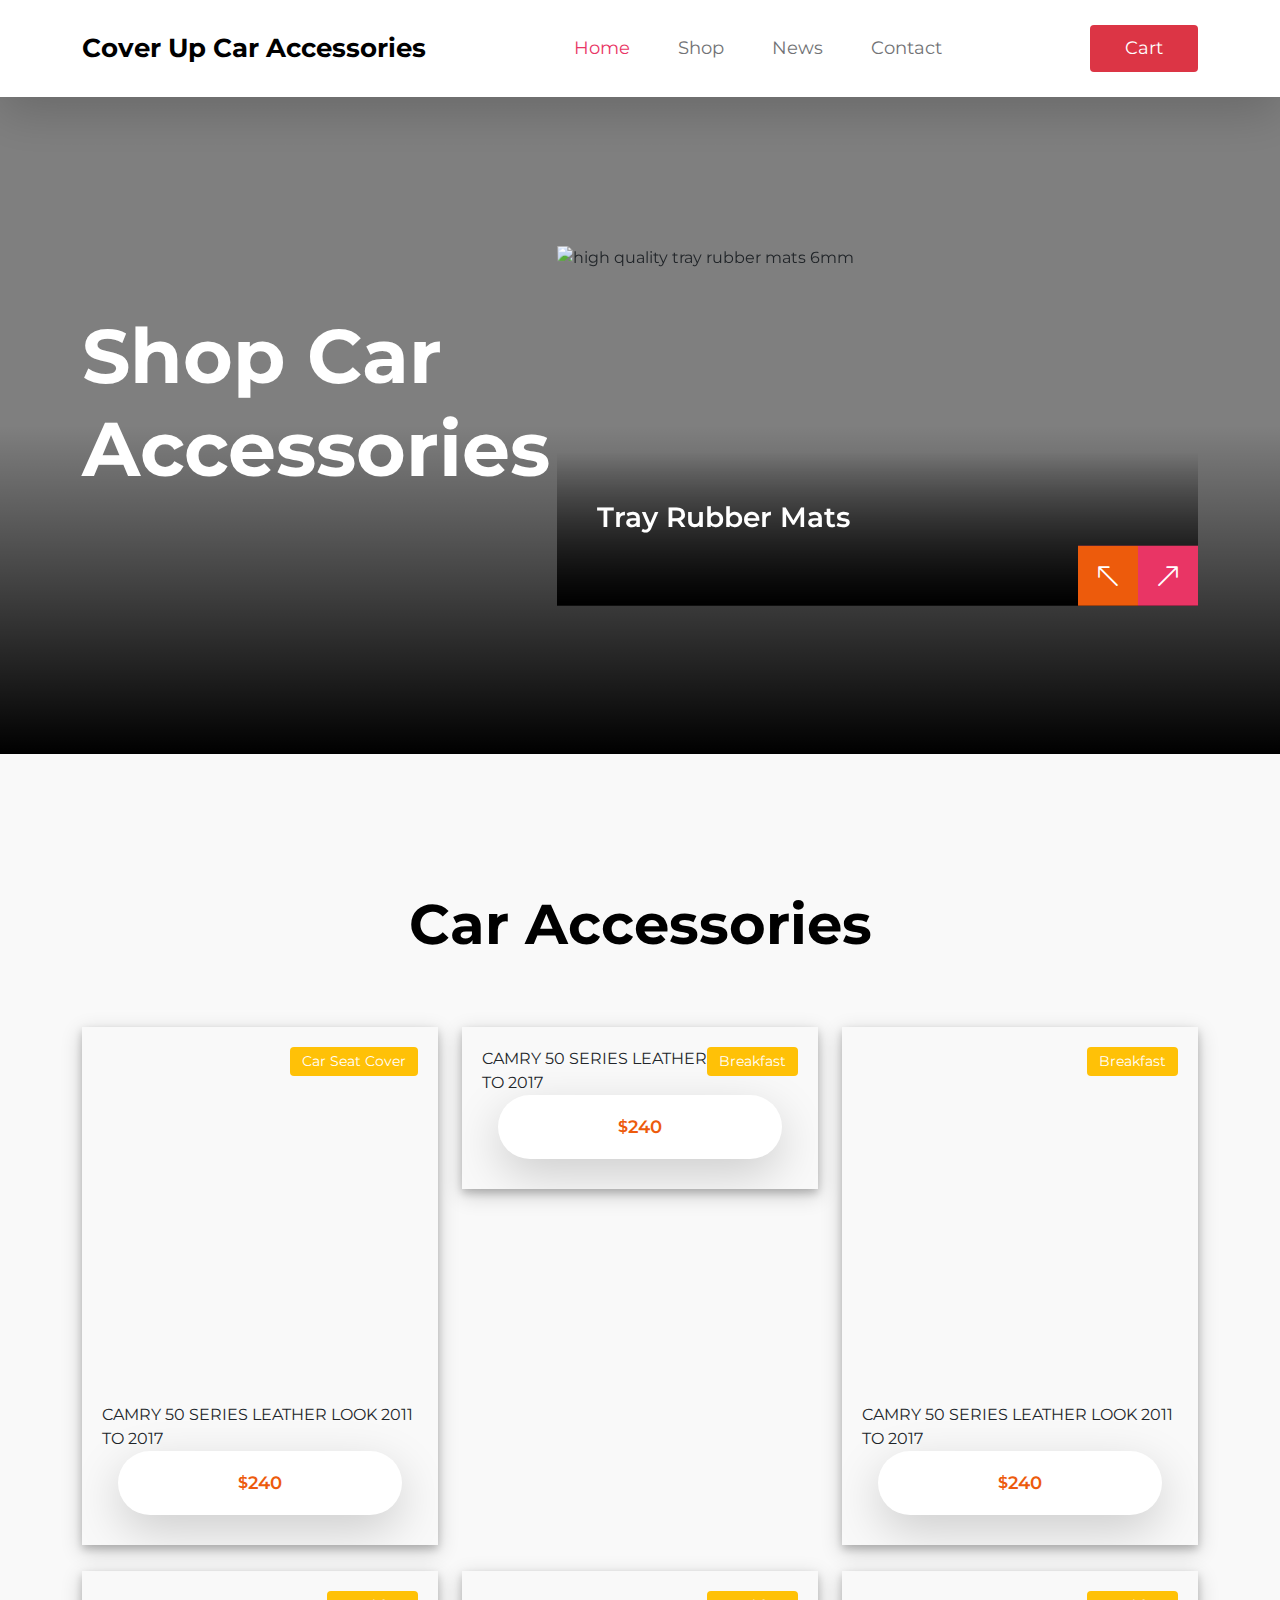
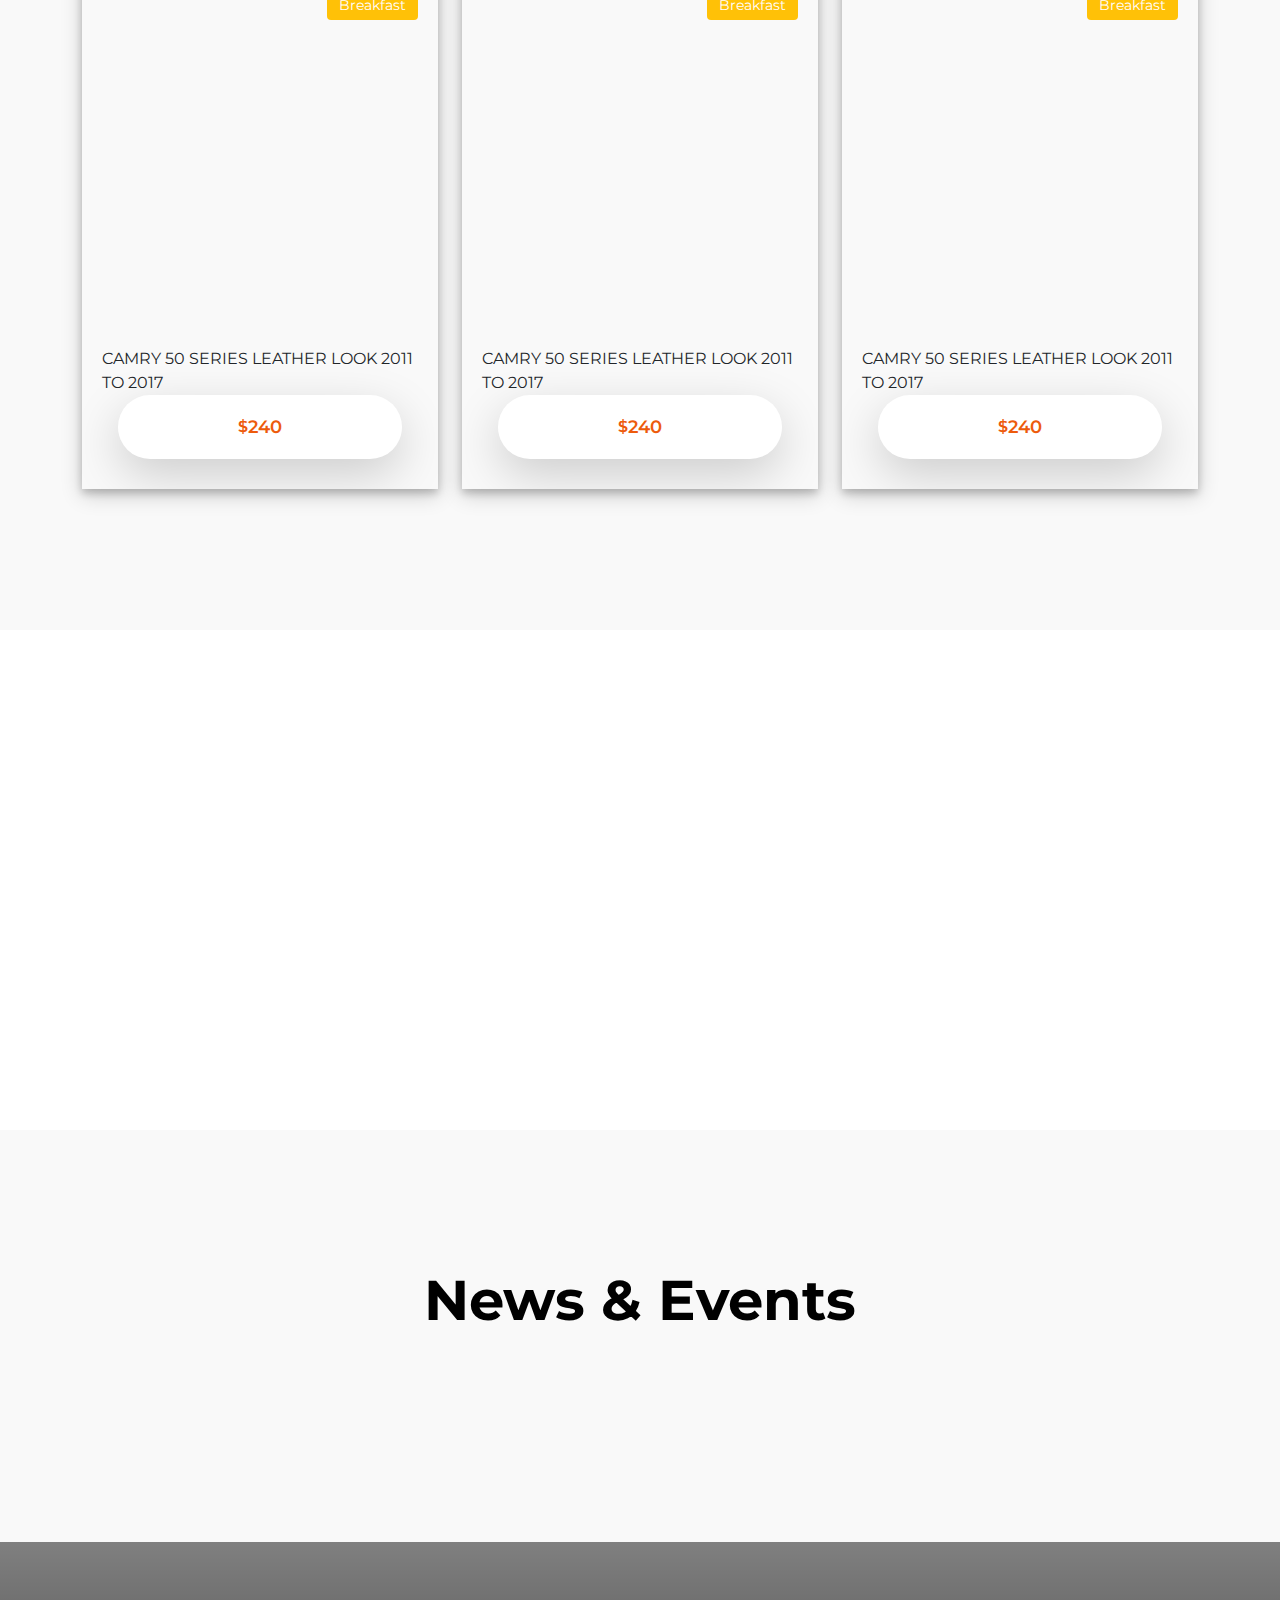
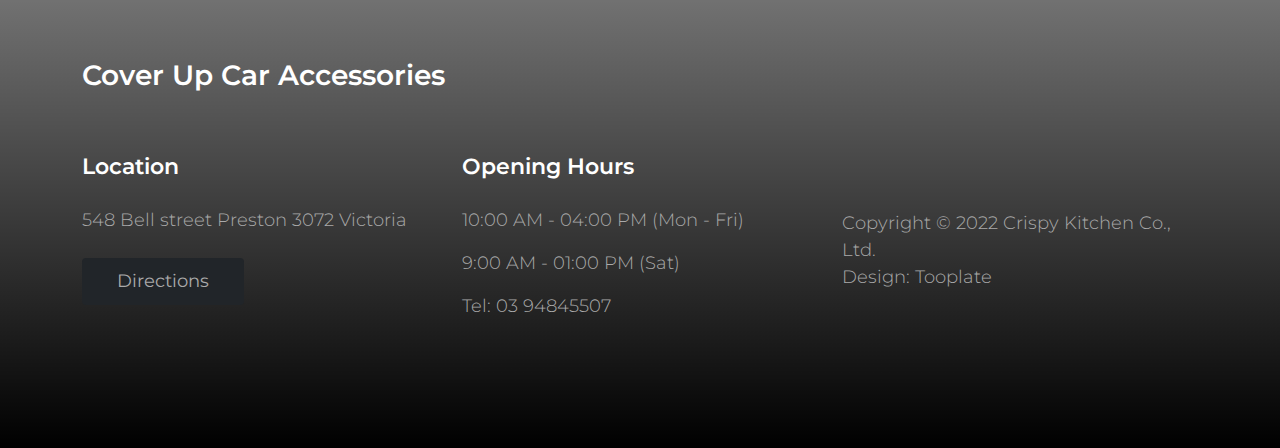
==== index.html @ 12deda79 "added files" ====
<!doctype html>
<html lang="en">
    <head>
        <meta charset="utf-8">
        <meta name="viewport" content="width=device-width, initial-scale=1">

        <meta name="description" content="">
        <meta name="author" content="">

        <title>Cover Up Car Accessories</title>

        <!-- CSS FILES -->    
        <link rel="preconnect" href="https://fonts.googleapis.com">
        
        <link rel="preconnect" href="https://fonts.gstatic.com" crossorigin>
        
        <link href="https://fonts.googleapis.com/css2?family=Montserrat:wght@300;400;600;700&display=swap" rel="stylesheet">                    
        <link href="css/bootstrap.min.css" rel="stylesheet">

        <link href="css/bootstrap-icons.css" rel="stylesheet">

        <link href="css/tooplate-crispy-kitchen.css" rel="stylesheet">
        
<!--

Tooplate 2129 Crispy Kitchen

https://www.tooplate.com/view/2129-crispy-kitchen

-->
    </head>

    <body>
        
        <nav class="navbar navbar-expand-lg bg-white shadow-lg">
            <div class="container">
                <button class="navbar-toggler" type="button" data-bs-toggle="collapse" data-bs-target="#navbarNav" aria-controls="navbarNav" aria-expanded="false" aria-label="Toggle navigation">
                    <span class="navbar-toggler-icon"></span>
                </button>
                
                <a class="navbar-brand" href="index.html">
                    Cover Up Car Accessories
                </a>

                <div class="d-lg-none">
                    <button type="button" class="custom-btn btn btn-danger" data-bs-toggle="modal" data-bs-target="#BookingModal">Reservation</button>
                </div>

                <div class="collapse navbar-collapse" id="navbarNav">
                    <ul class="navbar-nav mx-auto">
                        <li class="nav-item">
                            <a class="nav-link active" href="index.html">Home</a>
                        </li>

                        <li class="nav-item nav-dropdown">
                            <a class="nav-link" href="shop.php">Shop</a>
                            <div class="nav-drop">
                                <a class="nav-link nav-drop-shop" href="shop.php?filter=seat_cover">Car Seat Covers</a>
                                <a class="nav-link nav-drop-shop" href="shop.php?filter=taxi">Taxi</a>
                                <a class="nav-link nav-drop-shop" href="shop.php?filter=ute_mat">Ute Mats</a>
                                <a class="nav-link nav-drop-shop" href="shop.php?filter=accessories">Car Accessories</a>
                            </div>
                        </li>
                        
                        <li class="nav-item">
                            <a class="nav-link" href="#news">News</a>
                        </li>

                        <li class="nav-item">
                            <a class="nav-link" href="contact.html">Contact</a>
                        </li>
                    </ul>
                </div>

                <div class="d-none d-lg-block">
                    <a type="button" class="custom-btn btn btn-danger" href="cart.html">Cart</a>
                </div>

            </div>
        </nav>

        <main>

            <section class="hero">
                <div class="container">
                    <div class="row">

                        <div class="col-lg-5 col-12 m-auto">
                            <div class="heroText">
                                <h1 class="text-white mb-lg-5 mb-3">Shop Car Accessories</h1>
                            </div>
                        </div>

                        <div class="col-lg-7 col-12">
                            <div id="carouselExampleCaptions" class="carousel carousel-fade hero-carousel slide" data-bs-ride="carousel">
                                <div class="carousel-inner">
                                    <div class="carousel-item active">
                                        <div class="carousel-image-wrap">
                                            <img src="http://www.coverupcaraccessories.com/thumbnailsmall/6x8rubbervtraymat.jpg" class="img-fluid carousel-image" alt="high quality tray rubber mats 6mm">
                                        </div>
                                        
                                        <div class="carousel-caption">
                                            <h4 class="hero-text">Tray Rubber Mats</h4>
                                        </div>
                                    </div>
                                    <div class="carousel-item">
                                        <div class="carousel-image-wrap">
                                            <img src="http://www.coverupcaraccessories.com/thumbnaillarge/DSC00175.JPG" class="img-fluid carousel-image" alt="">
                                        </div>
                                        
                                        <div class="carousel-caption">
                                            <div class="d-flex align-items-center">
                                                <h4 class="hero-text">Middle row Toyota Tarago</h4>
                                            </div>
                                        </div>
                                    </div>
                                    <div class="carousel-item">
                                        <div class="carousel-image-wrap">
                                            <img src="http://www.coverupcaraccessories.com/thumbnaillarge/LEATHERSTEERINGWHEEL.jpg" class="img-fluid carousel-image" alt="">
                                        </div>
                                        
                                        <div class="carousel-caption">
                                            <div class="d-flex align-items-center">
                                                <h4 class="hero-text">Leather Steering Wheel Cover</h4>
                                            </div>
                                        </div>
                                    </div>
                                </div>

                                <button class="carousel-control-prev" type="button" data-bs-target="#carouselExampleCaptions" data-bs-slide="prev">
                                    <span class="carousel-control-prev-icon" aria-hidden="true"></span>
                                    <span class="visually-hidden">Previous</span>
                                </button>

                                <button class="carousel-control-next" type="button" data-bs-target="#carouselExampleCaptions" data-bs-slide="next">
                                    <span class="carousel-control-next-icon" aria-hidden="true"></span>
                                    <span class="visually-hidden">Next</span>
                                </button>
                            </div>
                        </div>

                    </div>
                </div>

                <div class="video-wrap">
                    <!-- <img src="https://blog.spoongraphics.co.uk/wp-content/uploads/2019/03/final-lg.jpg"></img> -->
                </div>

                <div class="overlay"></div>
            </section>

            <section class="menu section-padding">
                <div class="container">
                    <div class="row">

                        <div class="col-12">
                            <h2 class="text-center mb-lg-5 mb-4">Car Accessories</h2>
                        </div>

                        <div class="col-lg-4 col-md-6 col-12">
                            <div class="menu-thumb">
                                <div class="menu-image-wrap">
                                    <img src="http://www.coverupcaraccessories.com/thumbnaillarge/BLACKBULLFRONTBLACK2.jpg" class="img-fluid menu-image" alt="">

                                    <span class="menu-tag bg-warning">Car Seat Cover</span>
                                </div>

                                <div class="menu-info d-flex flex-wrap align-items-center">
                                    <div class="mb-0">CAMRY 50 SERIES LEATHER LOOK 2011 TO 2017</div>

                                    <span class="price-tag bg-white shadow-lg"><small>$</small>240</span>
                                </div>
                            </div>
                        </div>

                        <div class="col-lg-4 col-md-6 col-12">
                            <div class="menu-thumb">
                                <div class="56.25-wrap">
                                    <img src="images/breakfast/brett-jordan-8xt8-HIFqc8-unsplash.jpg" class="img-fluid menu-image" alt="">

                                    <span class="menu-tag bg-warning">Breakfast</span>
                                </div>

                                <div class="menu-info d-flex flex-wrap align-items-center">
                                    <div class="mb-0">CAMRY 50 SERIES LEATHER LOOK 2011 TO 2017</div>

                                    <span class="price-tag bg-white shadow-lg"><small>$</small>240</span>
                                </div>
                            </div>
                        </div>

                        <div class="col-lg-4 col-md-6 col-12">
                            <div class="menu-thumb">
                                <div class="menu-image-wrap">
                                    <img src="images/breakfast/brett-jordan-8xt8-HIFqc8-unsplash.jpg" class="img-fluid menu-image" alt="">

                                    <span class="menu-tag bg-warning">Breakfast</span>
                                </div>

                                <div class="menu-info d-flex flex-wrap align-items-center">
                                    <div class="mb-0">CAMRY 50 SERIES LEATHER LOOK 2011 TO 2017</div>

                                    <span class="price-tag bg-white shadow-lg"><small>$</small>240</span>
                                </div>
                            </div>
                        </div>

                        <div class="col-lg-4 col-md-6 col-12">
                            <div class="menu-thumb">
                                <div class="menu-image-wrap">
                                    <img src="images/breakfast/brett-jordan-8xt8-HIFqc8-unsplash.jpg" class="img-fluid menu-image" alt="">

                                    <span class="menu-tag bg-warning">Breakfast</span>
                                </div>

                                <div class="menu-info d-flex flex-wrap align-items-center">
                                    <div class="mb-0">CAMRY 50 SERIES LEATHER LOOK 2011 TO 2017</div>

                                    <span class="price-tag bg-white shadow-lg"><small>$</small>240</span>
                                </div>
                            </div>
                        </div>

                        <div class="col-lg-4 col-md-6 col-12">
                            <div class="menu-thumb">
                                <div class="menu-image-wrap">
                                    <img src="images/breakfast/brett-jordan-8xt8-HIFqc8-unsplash.jpg" class="img-fluid menu-image" alt="">

                                    <span class="menu-tag bg-warning">Breakfast</span>
                                </div>

                                <div class="menu-info d-flex flex-wrap align-items-center">
                                    <div class="mb-0">CAMRY 50 SERIES LEATHER LOOK 2011 TO 2017</div>

                                    <span class="price-tag bg-white shadow-lg"><small>$</small>240</span>
                                </div>
                            </div>
                        </div>

                        <div class="col-lg-4 col-md-6 col-12">
                            <div class="menu-thumb">
                                <div class="menu-image-wrap">
                                    <img src="images/breakfast/brett-jordan-8xt8-HIFqc8-unsplash.jpg" class="img-fluid menu-image" alt="">

                                    <span class="menu-tag bg-warning">Breakfast</span>
                                </div>

                                <div class="menu-info d-flex flex-wrap align-items-center">
                                    <div class="mb-0">CAMRY 50 SERIES LEATHER LOOK 2011 TO 2017</div>

                                    <span class="price-tag bg-white shadow-lg"><small>$</small>240</span>
                                </div>
                            </div>
                        </div>

                    </div>
                </div>
            </section>

            <section class="BgImage"></section>

            <section id="news" class="news section-padding">
                <div class="container">
                    <div class="row">

                        <h2 class="text-center mb-lg-5 mb-4">News &amp; Events</h2>

                        <div class="col-lg-6 col-md-6 col-12">
                            <a href="news-detail.php?page=anniversary">
                                <div class="news-thumb mb-4">
                                    <img src="images/news/pablo-merchan-montes-Orz90t6o0e4-unsplash.jpg" class="img-fluid news-image" alt="">
                                
                                    <div class="news-text-info news-text-info-large">
                                        <span class="category-tag bg-danger">Anniversary</span>

                                        <h5 class="news-title mt-2 news-title-link">
                                            Celebrating 38 years of service
                                        </h5>
                                    </div>
                                </div> 
                            </a>
                        </div>

                        <div class="col-lg-6 col-md-6 col-12">
                            <a href="news-detail.php?page=newline">
                                <div class="news-thumb mb-4">
                                    <img src="images/news/pablo-merchan-montes-Orz90t6o0e4-unsplash.jpg" class="img-fluid news-image" alt="">
                                
                                    <div class="news-text-info news-text-info-large">
                                        <span class="category-tag bg-danger">New Line</span>

                                        <h5 class="news-title mt-2 news-title-link">
                                            New range of car covers from basic to show room covers
                                        </h5>
                                    </div>
                                </div> 
                            </a>
                        </div>

                    </div>
                </div>
            </section>

        </main>

        <footer class="site-footer section-padding">
            
            <div class="container">
                
                <div class="row">

                    <div class="col-12">
                        <h4 class="text-white mb-4 me-5">Cover Up Car Accessories</h4>
                    </div>

                    <div class="col-lg-4 col-md-7 col-xs-12 tooplate-mt30">
                        <h6 class="text-white mb-lg-4 mb-3">Location</h6>

                        <p>548 Bell street Preston 3072 Victoria</p>

                        <a href="https://www.google.co.th/maps/place/Cover+Up+Car+Accessories/@-37.7437776,144.9896113,1161m/data=!3m1!1e3!4m6!3m5!1s0x6ad644edcf582575:0xc4232f98404385d9!8m2!3d-37.743767!4d144.992219!16s%2Fg%2F1wk7q_j3?hl=en" class="custom-btn btn btn-dark mt-2">Directions</a>
                    </div>

                    <div class="col-lg-4 col-md-5 col-xs-12 tooplate-mt30">
                        <h6 class="text-white mb-lg-4 mb-3">Opening Hours</h6>
                        <p>10:00 AM - 04:00 PM (Mon - Fri)</p>
                        <p>9:00 AM - 01:00 PM (Sat)</p>

                        <p>Tel: <a href="tel: 010-02-0340" class="tel-link">03 94845507</a></p>
                    </div>

                    <div class="col-lg-4 col-md-6 col-xs-12 tooplate-mt30">
                        <!-- <h6 class="text-white mb-lg-4 mb-3">Social</h6>

                        <ul class="social-icon">
                            <li><a href="#" class="social-icon-link bi-facebook"></a></li>

                            <li><a href="#" class="social-icon-link bi-instagram"></a></li>

                            <li><a href="https://twitter.com/search?q=tooplate.com&src=typed_query&f=live" target="_blank"
                            	 class="social-icon-link bi-twitter"></a></li>

                            <li><a href="#" class="social-icon-link bi-youtube"></a></li>
                        </ul> -->
                    
                        <p class="copyright-text tooplate-mt60">Copyright © 2022 Crispy Kitchen Co., Ltd.
                        <br>Design: <a rel="nofollow" href="https://www.tooplate.com/" target="_blank">Tooplate</a></p>
                        
                    </div>

                </div><!-- row ending -->
                
             </div><!-- container ending -->
             
        </footer>

        <!-- Modal -->
        <div class="modal fade" id="BookingModal" tabindex="-1" aria-labelledby="BookingModal" aria-hidden="true">
            <div class="modal-dialog modal-dialog-centered modal-xl">
                <div class="modal-content">
                    <div class="modal-header">
                        <h3 class="mb-0">Reserve a table</h3>

                        <button type="button" class="btn-close" data-bs-dismiss="modal" aria-label="Close"></button>
                    </div>

                    <div class="modal-body d-flex flex-column justify-content-center">
                        <div class="booking">
                            
                            <form class="booking-form row" role="form" action="#" method="post">
                                <div class="col-lg-6 col-12">
                                    <label for="name" class="form-label">Full Name</label>

                                    <input type="text" name="name" id="name" class="form-control" placeholder="Your Name" required>
                                </div>

                                <div class="col-lg-6 col-12">
                                    <label for="email" class="form-label">Email Address</label>

                                    <input type="email" name="email" id="email" pattern="[^ @]*@[^ @]*" class="form-control" placeholder="your@email.com" required>
                                </div>

                                <div class="col-lg-6 col-12">
                                    <label for="phone" class="form-label">Phone Number</label>

                                    <input type="telephone" name="phone" id="phone" pattern="[0-9]{3}-[0-9]{3}-[0-9]{4}" class="form-control" placeholder="123-456-7890">
                                </div>

                                <div class="col-lg-6 col-12">
                                    <label for="people" class="form-label">Number of persons</label>

                                    <input type="text" name="people" id="people" class="form-control" placeholder="12 persons">
                                </div>

                                <div class="col-lg-6 col-12">
                                    <label for="date" class="form-label">Date</label>

                                    <input type="date" name="date" id="date" value="" class="form-control">
                                </div>

                                <div class="col-lg-6 col-12">
                                    <label for="time" class="form-label">Time</label>

                                    <select class="form-select form-control" name="time" id="time">
                                      <option value="5" selected>5:00 PM</option>
                                      <option value="6">6:00 PM</option>
                                      <option value="7">7:00 PM</option>
                                      <option value="8">8:00 PM</option>
                                      <option value="9">9:00 PM</option>
                                    </select>
                                </div>

                                <div class="col-12">
                                    <label for="message" class="form-label">Special Request</label>

                                    <textarea class="form-control" rows="4" id="message" name="message" placeholder=""></textarea>
                                </div>

                                <div class="col-lg-4 col-12 ms-auto">
                                    <button type="submit" class="form-control">Submit Request</button>
                                </div>
                            </form>
                        </div>
                    </div>

                    <div class="modal-footer"></div>
                    
                </div>
                
            </div>
        </div>

        <!-- JAVASCRIPT FILES -->
        <script src="js/jquery.min.js"></script>
        <script src="js/bootstrap.bundle.min.js"></script>
        <script src="js/custom.js"></script>
        <script src="js/dropdown.js"></script>

    </body>
</html>
---- css/tooplate-crispy-kitchen.css ----
/*

Tooplate 2129 Crispy Kitchen

https://www.tooplate.com/view/2129-crispy-kitchen

*/


/*---------------------------------------
  CUSTOM PROPERTIES ( VARIABLES )             
-----------------------------------------*/
:root {
  --white-color:                  #FFFFFF;
  --primary-color:                hsl(344, 80%, 56%);
  --secondary-color:              #ed5b0c;
  --section-bg-color:             #F9F9F9;
  --dark-color:                   #000000;
  --title-color:                  #565758;
  --news-title-color:             #292828;
  --p-color:                      #717275;
  --border-color:                 #eaeaea;
  --border-radius-default:        .25rem;

  --body-font-family:             'Montserrat', sans-serif;

  --h1-font-size:                 76px;
  --h2-font-size:                 56px;
  --h3-font-size:                 42px;
  --h4-font-size:                 28px;
  --h5-font-size:                 26px;
  --h6-font-size:                 22px;

  --p-font-size:                  18px;
  --menu-font-size:               18px;
  --category-font-size:           14px;

  --font-weight-light:            300;
  --font-weight-normal:           400;
  --font-weight-semibold:         600;
  --font-weight-bold:             700;
}

body {
    background: var(--white-color);
    font-family: var(--body-font-family);    
    position: relative;
}

/*---------------------------------------
  TYPOGRAPHY               
-----------------------------------------*/

h2,
h3,
h4,
h5,
h6 {
  color: var(--dark-color);
  line-height: inherit;
}

h1,
h2,
h3,
h4,
h5,
h6 {
  font-weight: var(--font-weight-semibold);
}

h1,
h2 {
  font-weight: var(--font-weight-bold);
}

h1 {
  font-size: var(--h1-font-size);
  line-height: normal;
}

h2 {
  font-size: var(--h2-font-size);
}

h3 {
  font-size: var(--h3-font-size);
}

h4 {
  font-size: var(--h4-font-size);
}

h5 {
  font-size: var(--h5-font-size);
}

h6 {
  font-size: var(--h6-font-size);
}

p,
.list .list-item {
  color: var(--p-color);
  font-size: var(--p-font-size);
  font-weight: var(--font-weight-light);
}

a, 
button {
  touch-action: manipulation;
  transition: all 0.3s;
}

.form-label {
  color: var(--p-color);
  font-weight: var(--font-weight-semibold);
}

a {
  color: var(--secondary-color);
  text-decoration: none;
}

a:hover {
  color: var(--primary-color);
}

::selection {
  background: var(--primary-color);
  color: var(--white-color);
}

::-moz-selection {
  background: var(--primary-color);
  color: var(--white-color);
}

.section-padding {
  padding-top: 8rem;
  padding-bottom: 8rem;
}

b,
strong {
  font-weight: var(--font-weight-bold);
}


/*---------------------------------------
  CUSTOM BUTTON              
-----------------------------------------*/
.custom-btn {
  border: 0;
  color: var(--white-color);
  font-size: var(--menu-font-size);
  padding: 10px 35px;
}


/*---------------------------------------
  NAVIGATION              
-----------------------------------------*/
.nav-drop{
  display: none;
  z-index: 10;
  position:absolute;
}

.nav-drop-shop{
  position: relative;
  background-color: var(--white-color);
}

.navbar {
  background: var(--white-color);
  padding-top: 20px;
  padding-bottom: 20px;
}

.navbar-brand {
  color: var(--dark-color);
  font-size: var(--h5-font-size);
  font-weight: var(--font-weight-bold);
  margin-right: 0;
}

.navbar-expand-lg .navbar-nav .nav-link {
  padding-right: 1.5rem;
  padding-left: 1.5rem;
}

.navbar-expand-lg .nav-link {
  color: var(--p-color);
  font-weight: var(--font-weight-normal);
  font-size: var(--menu-font-size);
  padding-top: 15px;
  padding-bottom: 15px;
}

.navbar-nav .nav-link.active, 
.nav-link:focus, 
.nav-link:hover {
  color: var(--primary-color);
}

.nav-link:focus {
  color: var(--p-color);
}

.navbar-toggler {
  border: 0;
  padding: 0;
  cursor: pointer;
  margin: 0;
  width: 30px;
  height: 35px;
  outline: none;
}

.navbar-toggler:focus {
  outline: none;
  box-shadow: none;
}

.navbar-toggler[aria-expanded="true"] .navbar-toggler-icon {
  background: transparent;
}

.navbar-toggler[aria-expanded="true"] .navbar-toggler-icon:before,
.navbar-toggler[aria-expanded="true"] .navbar-toggler-icon:after {
  transition: top 300ms 50ms ease, -webkit-transform 300ms 350ms ease;
  transition: top 300ms 50ms ease, transform 300ms 350ms ease;
  transition: top 300ms 50ms ease, transform 300ms 350ms ease, -webkit-transform 300ms 350ms ease;
  top: 0;
}

.navbar-toggler[aria-expanded="true"] .navbar-toggler-icon:before {
  transform: rotate(45deg);
}

.navbar-toggler[aria-expanded="true"] .navbar-toggler-icon:after {
  transform: rotate(-45deg);
}

.navbar-toggler .navbar-toggler-icon {
  background: var(--dark-color);
  transition: background 10ms 300ms ease;
  display: block;
  width: 30px;
  height: 2px;
  position: relative;
}

.navbar-toggler .navbar-toggler-icon:before,
.navbar-toggler .navbar-toggler-icon:after {
  transition: top 300ms 350ms ease, -webkit-transform 300ms 50ms ease;
  transition: top 300ms 350ms ease, transform 300ms 50ms ease;
  transition: top 300ms 350ms ease, transform 300ms 50ms ease, -webkit-transform 300ms 50ms ease;
  position: absolute;
  right: 0;
  left: 0;
  background: var(--dark-color);
  width: 30px;
  height: 2px;
  content: '';
}

.navbar-toggler .navbar-toggler-icon:before {
  top: -8px;
}

.navbar-toggler .navbar-toggler-icon:after {
  top: 8px;
}


/*---------------------------------------
  SITE HEADER              
-----------------------------------------*/
.site-header {
  background-repeat: no-repeat;
  background-position: center;
  background-size: cover;
  padding-top: 10rem;
  padding-bottom: 10rem;
  text-align: center;
  position: relative;
}

.site-header .container {
  position: relative;
  z-index: 2;
}

.site-news-detail-header {
  background: transparent;
  text-align: left;
   padding-top: 6rem;
  padding-bottom: 6rem;
}

.site-about-header {
  background-image: url('../images/header/briana-tozour-V_Nkf1E-vYA-unsplash.jpg');
}

.site-menu-header {
  background-image: url('../images/header/luisa-brimble-aFzg83dvnAI-unsplash.jpg');
}

.site-news-header {
  background-image: url('../images/header/priscilla-du-preez-W3SEyZODn8U-unsplash.jpg');
}

.site-contact-header {
  background-image: url('../images/header/rod-long-I79Pgmhmy5M-unsplash.jpg');
}

.overlay {
  background: linear-gradient(to bottom, rgba(0,0,0,0.5), rgba(0,0,0,0.5) 50%, rgba(0,0,0,1) 100%);
  position: absolute;
  top: 0;
  right: 0;
  bottom: 0;
  left: 0;
}


/*---------------------------------------
  HERO              
-----------------------------------------*/
.hero {
  position: relative;
  overflow: hidden;
  padding-top: 20.542rem;
  padding-bottom: 20.542rem;
}

.hero .container {
  position: absolute;
  z-index: 9;
  top: 50%;
  left: 50%;
  transform: translate(-50%, -50%);
  width: 100%;
}

.video-wrap {
  background-image: url(https://blog.spoongraphics.co.uk/wp-content/uploads/2019/03/final-lg.jpg);
  background-size: cover;
  z-index: -100;
  position: absolute;
  top: 0;
  left: 0;
  width:100%;
  height:0;
  padding-bottom: 50%;
  object-fit: fill;
  overflow: hidden;
}


/*---------------------------------------
  HERO SLIDE               
-----------------------------------------*/

.carousel-image {
  width:100%;
  height:100%;
  object-fit: cover;
}

.carousel-item {
  width:100%;
  height:0;
  padding-bottom:56.25%;
  object-fit: cover;
}

.carousel-thumb {
  position: relative;
}

.carousel-caption {
  background: linear-gradient(to top, var(--dark-color), transparent 90%);
  text-align: left;
  position: absolute;
  right: 0;
  bottom: 0;
  left: 0;
  padding: 60px 40px;
}

.hero-carousel .reviews-text,
.hero-text {
  color: var(--white-color);
}

.price-tag {
  background: var(--white-color);
  border-radius: 100px;
  color: var(--secondary-color);
  font-size: var(--menu-font-size);
  font-weight: var(--font-weight-semibold);
  display: inline-block;
  width: 90%;
  height: 64px;
  line-height: 64px;
  display: flex;
  justify-content: center;
}

.hero-carousel .carousel-control-prev,
.hero-carousel .carousel-control-next {
  position: absolute;
  top: auto;
  bottom: 0;
  opacity: 1;
}

.hero-carousel .carousel-control-prev,
.hero-carousel .carousel-control-next {
  background: var(--secondary-color);
  width: 60px;
  height: 60px;
  text-align: center;
}

.hero-carousel .carousel-control-prev {
  left: auto;
  right: 60px;
}

.hero-carousel .carousel-control-next {
  background: var(--primary-color);
  right: 0;
}

.hero-carousel .carousel-control-prev:hover, 
.hero-carousel .carousel-control-next:hover {
  background: var(--dark-color);
}

.hero-carousel .carousel-control-prev-icon,
.hero-carousel .carousel-control-next-icon {
  background-image: none;
  width: inherit;
  height: inherit;
  line-height: 60px;
}

.hero-carousel .carousel-control-prev-icon::before,
.hero-carousel .carousel-control-next-icon::before {
  font-family: bootstrap-icons;
  display: block;
  margin: auto;
  font-size: var(--h5-font-size);
  color: var(--white-color);
}

.hero-carousel .carousel-control-prev-icon::before {
  content: "\f13f";
}

.hero-carousel .carousel-control-next-icon::before {
  content: "\f144";
}

.reviews-icon {
  color: var(--secondary-color);
}


/*---------------------------------------
  MENU               
-----------------------------------------*/
.menu,
.about,
.news,
.related-news,
.newsletter,
.comments {
  background: var(--section-bg-color);
}

.menu-thumb {
  box-shadow: 0 4px 8px 0 rgba(0, 0, 0, 0.2), 0 6px 20px 0 rgba(0, 0, 0, 0.19);
  position: relative;
  overflow: hidden;
  margin-top: 13px;
  margin-bottom: 13px;
}

.menu-info {
  padding: 20px 20px 30px 20px;
  display:flex;
  flex-flow:column nowrap;
  justify-content: space-between;
  align-items: center;
}

.menu-image {
  display: block;
}

.menu-image-wrap {
  position: relative;
  overflow: hidden;
  object-fit: cover;
  width: 100%;
  height: 0;
  padding-bottom: 100%;
}

.menu-tag {
  position: absolute;
  top: 0;
  right: 0;
  margin: 20px;
}

.newsletter-image {
  border-radius: 100%;
  object-fit: cover;
  display: block;
  margin: 0 auto;
  max-width: 450px;
  max-height: 450px;
}


/*---------------------------------------
  NEWS               
-----------------------------------------*/
.news-thumb {
  position: relative;
  overflow: hidden;
}

.news-thumb > a {
  display: block;
  width: 100%;
  height: 100%;
  position: relative;
  z-index: 2;
  transition: all 0.3s ease-out;
}

.news-thumb > a:hover {
  transform: scale(1.2);
}

.news-text-info {
  background: var(--section-bg-color);
  position: relative;
  z-index: 2;
  padding: 20px;
  transition: all 0.3s ease-out;
}

.related-news .news-text-info {
  background: var(--white-color);
}

.news-text-info-large {
  background: linear-gradient(to top, var(--dark-color), transparent 90%);
  position: absolute;
  z-index: 2;
  bottom: 0;
  right: 0;
  left: 0;
  pointer-events: none;
}

.news-text-info-large .news-title-link {
  color: var(--white-color);
}

.news-title-link {
  color: var(--news-title-color);
}

.news-image {
  display: block;
  width: 100%;
  transition: all 0.3s ease-out;
}

.news-image:hover {
  transform: scale(1.2);
}

.category-tag,
.menu-tag {
  background: var(--dark-color);
  border-radius: var(--border-radius-default);
  color: var(--white-color);
  font-size: var(--category-font-size);
  display: inline-block;
  padding: 4px 12px;
}

.category-tag {
  margin-bottom: 5px;
}

.comment-form {
  margin-bottom: 60px;
}

.news-author {
  border-bottom: 1px solid rgba(0,0,0,0.05);
  margin-bottom: 30px;
  padding-left: 15px;
  padding-right: 15px;
  padding-bottom: 30px;
}

.news-author:last-child {
  border-bottom: 0;
  padding-bottom: 0;
}

.news-author-image {
  border-radius: 100px;
  object-fit: cover;
  width: 70px;
  height: 70px;
}


/*---------------------------------------
  CUSTOM FORM            
-----------------------------------------*/
.custom-form .form-control {
  margin-bottom: 20px;
  padding: 14px 10px;
  transition: all 0.3s;
}

.custom-form button[type="submit"] {
  background: var(--dark-color);
  border: 0;
  color: var(--white-color);
  text-transform: uppercase;
}

.custom-form button[type="submit"]:hover {
  background: var(--primary-color);
}


/*---------------------------------------
  SUBSCRIBE FORM            
-----------------------------------------*/
.subscribe-form .form-control {
  margin-top: 20px;
  margin-bottom: 10px;
}


/*---------------------------------------
  BOOKING FORM            
-----------------------------------------*/
#BookingModal .modal-content {
  border: 0;
  overflow: hidden;
}

#BookingModal .modal-content::before {
  content: "";
  background-color: var(--white-color);
  background-image: url('../images/sincerely-media-HoEYgBL_Gcs-unsplash.jpg');
  background-repeat: no-repeat;
  background-position: top;
  background-size: cover;
  width: 60%;
  height: 100%;
  position: absolute;
  top: 0;
  right: 0;
}

#BookingModal .modal-header {
  border-bottom: 0;
  position: relative;
  padding: 26px 32px 0 32px;
}

#BookingModal .modal-body {
  padding: 38px 32px;
  padding-right: 35%;
}

#BookingModal .modal-footer {
  border-top: 0;
  padding: 0;
}

.booking-form .form-control {
  font-weight: var(--font-weight-normal);
  padding-top: 12px;
  padding-bottom: 12px;
  margin-bottom: 25px;
  transition: all 0.3s;
}

.booking-form button[type="submit"] {
  background: var(--dark-color);
  border: 0;
  font-weight: var(--font-weight-semibold);
  color: var(--white-color);
  text-transform: uppercase;
  margin-bottom: 0;
}

.booking-form button[type="submit"]:hover {
  background: var(--primary-color);
}

.BgImage {
  background-image: url('../images/alex-haney-CAhjZmVk5H4-unsplash.jpg');
  background-repeat: no-repeat;
  background-size: cover;
  background-attachment: fixed;
  height: 500px;
}


/*---------------------------------------
  FOOTER              
-----------------------------------------*/
.site-footer {
  background-image: url('../images/daan-evers-tKN1WXrzQ3s-unsplash.jpg');
  background-repeat: no-repeat;
  background-position: center;
  background-size: cover;
  padding-top: 7rem;
  padding-bottom: 7rem;
  position: relative;
}

.site-footer::before {
  content: "";
  background: linear-gradient(to top, var(--dark-color), transparent 200%);
  position: absolute;
  top: 0;
  right: 0;
  bottom: 0;
  left: 0;
}

.site-footer .container {
  position: relative;
}

.tooplate-mt30 {
	margin-top: 30px;
}
.tooplate-mt60 {
	margin-top: 60px;
}

.copyright-text {
  font-size: var(--menu-font-size);
}

.tel-link {
  color: var(--p-color);
}

.site-footer a:hover {
  color: var(--white-color);
}

.site-footer a {
  	color: #AAA;;
}

.site-footer p {
	color: #AAA;
}


/*---------------------------------------
  SOCIAL ICON               
-----------------------------------------*/
.social-icon {
  margin: 0;
  padding: 0;
}

.social-icon li {
  list-style: none;
  display: inline-block;
  vertical-align: top;
  transition: all 0.3s;
}

.social-icon:hover li:not(:hover) {
  opacity: 0.65;
}

.social-icon-link {
  color: var(--p-color);
  font-size: var(--p-font-size);
  display: inline-block;
  vertical-align: top;
  margin-top: 4px;
  margin-bottom: 4px;
  margin-right: 15px;
}

.social-icon-link:hover {
  color: var(--primary-color);
}


/*---------------------------------------
  RESPONSIVE STYLES               
-----------------------------------------*/
@media screen and (max-width: 1180px) {
  h1 {
    font-size: 62px;
  }
}

@media screen and (max-width: 1170px) {
  h1 {
    font-size: 56px;
  }
}


@media screen and (max-width: 991px) {
  h1 {
    font-size: 38px;
  }

  h2 {
    font-size: 32px;
  }

  h3 {
    font-size: 26px;
  }

  h4 {
    font-size: 24px;
  }

  h5 {
    font-size: 20px;
  }

  h6 {
    font-size: 18px;
  }

  .site-header,
  .section-padding {
    padding-top: 5rem;
    padding-bottom: 5rem;
  }

  .navbar {
    padding-top: 10px;
    padding-bottom: 10px;
  }

  .navbar-nav .nav-link {
    padding-top: 5px;
    padding-bottom: 10px;
  }

  #BookingModal .modal-content {
    padding-bottom: 200px;
  }

  #BookingModal .modal-content::before {
    background-image: url('../images/sincerely-media-HoEYgBL_Gcs-unsplash-mobile.jpg');
    background-position: bottom;
    top: auto;
    left: 0;
    bottom: 0;
    width: 100%;
    height: 200px;
    transform: rotate(180deg);
  }

  #BookingModal .modal-body {
    padding-top: 18px;
    padding-right: 32px;
  }
}

@media screen and (max-width: 480px) {
  .newsletter-image {
    max-width: 310px;
    max-height: 310px;
  }

  .hero-carousel .carousel-control-prev,
  .hero-carousel .carousel-control-next {
    width: 50px;
    height: 50px;
  }
}
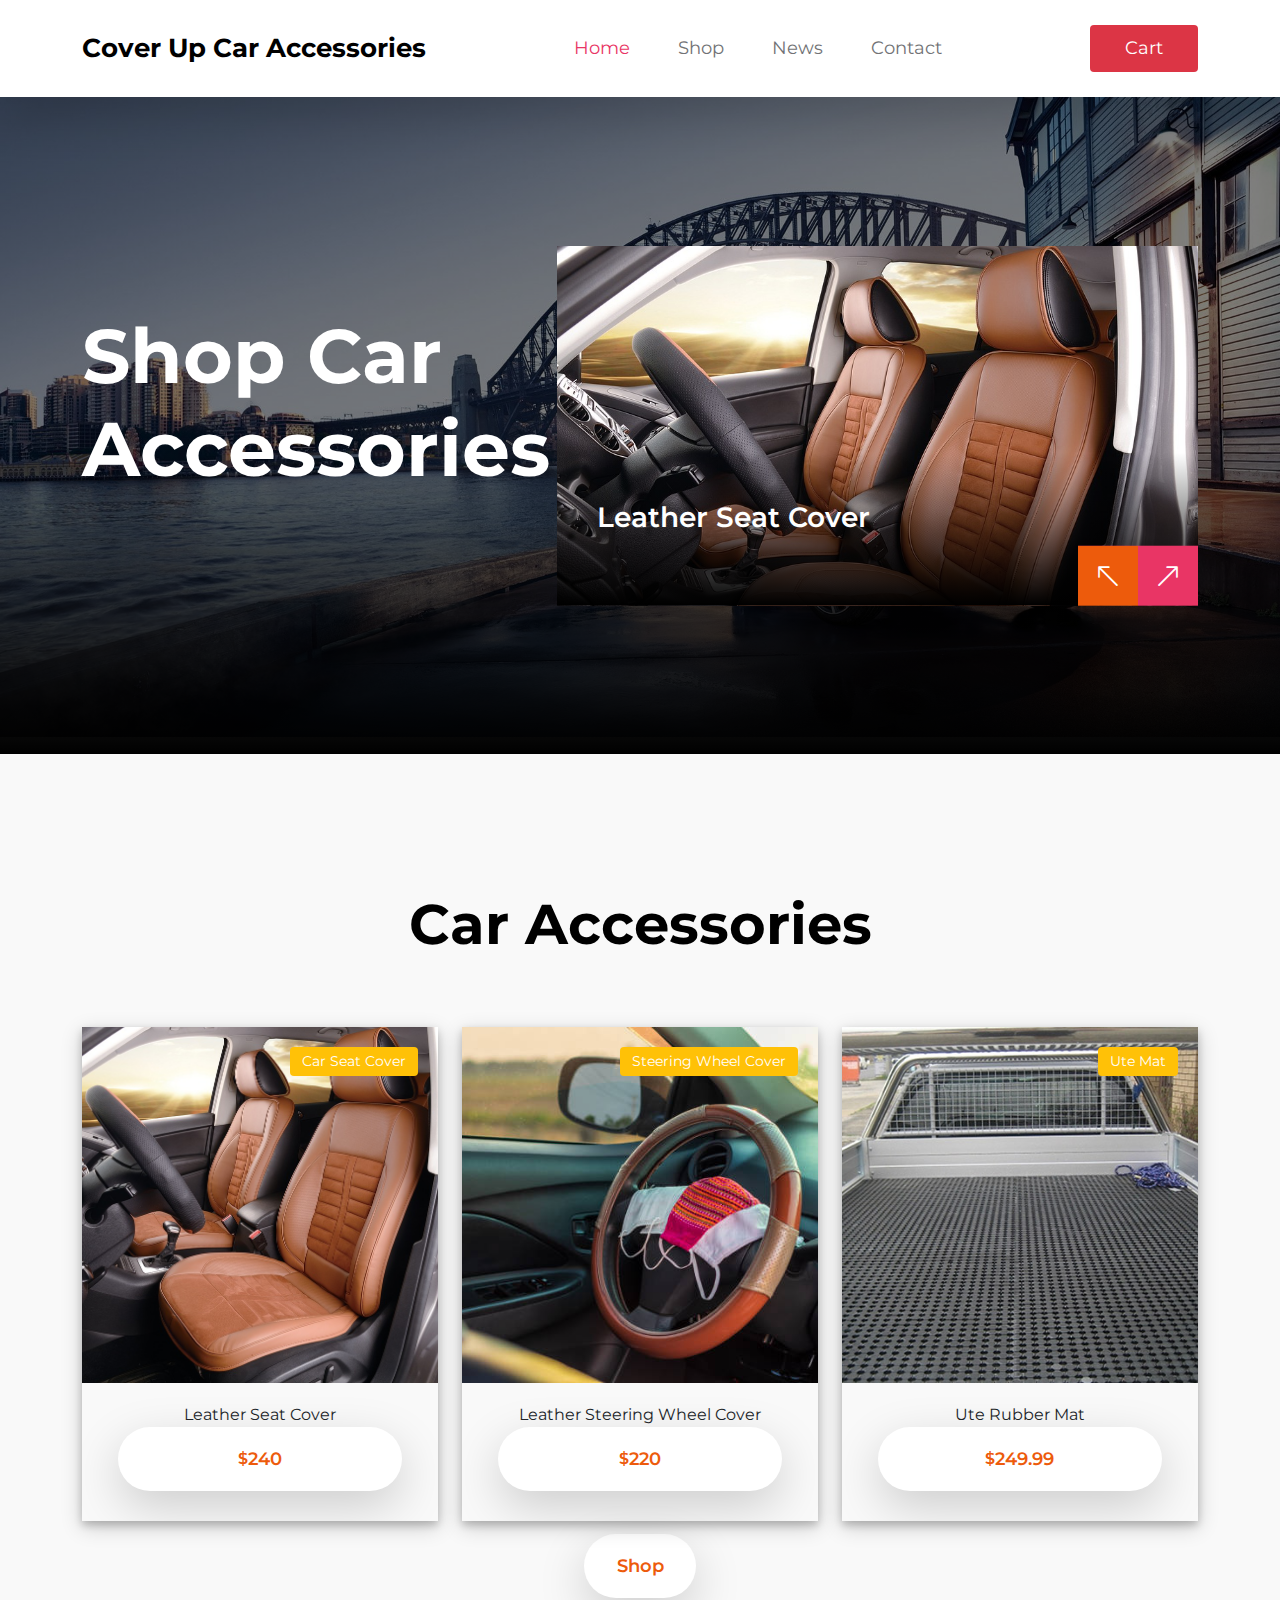
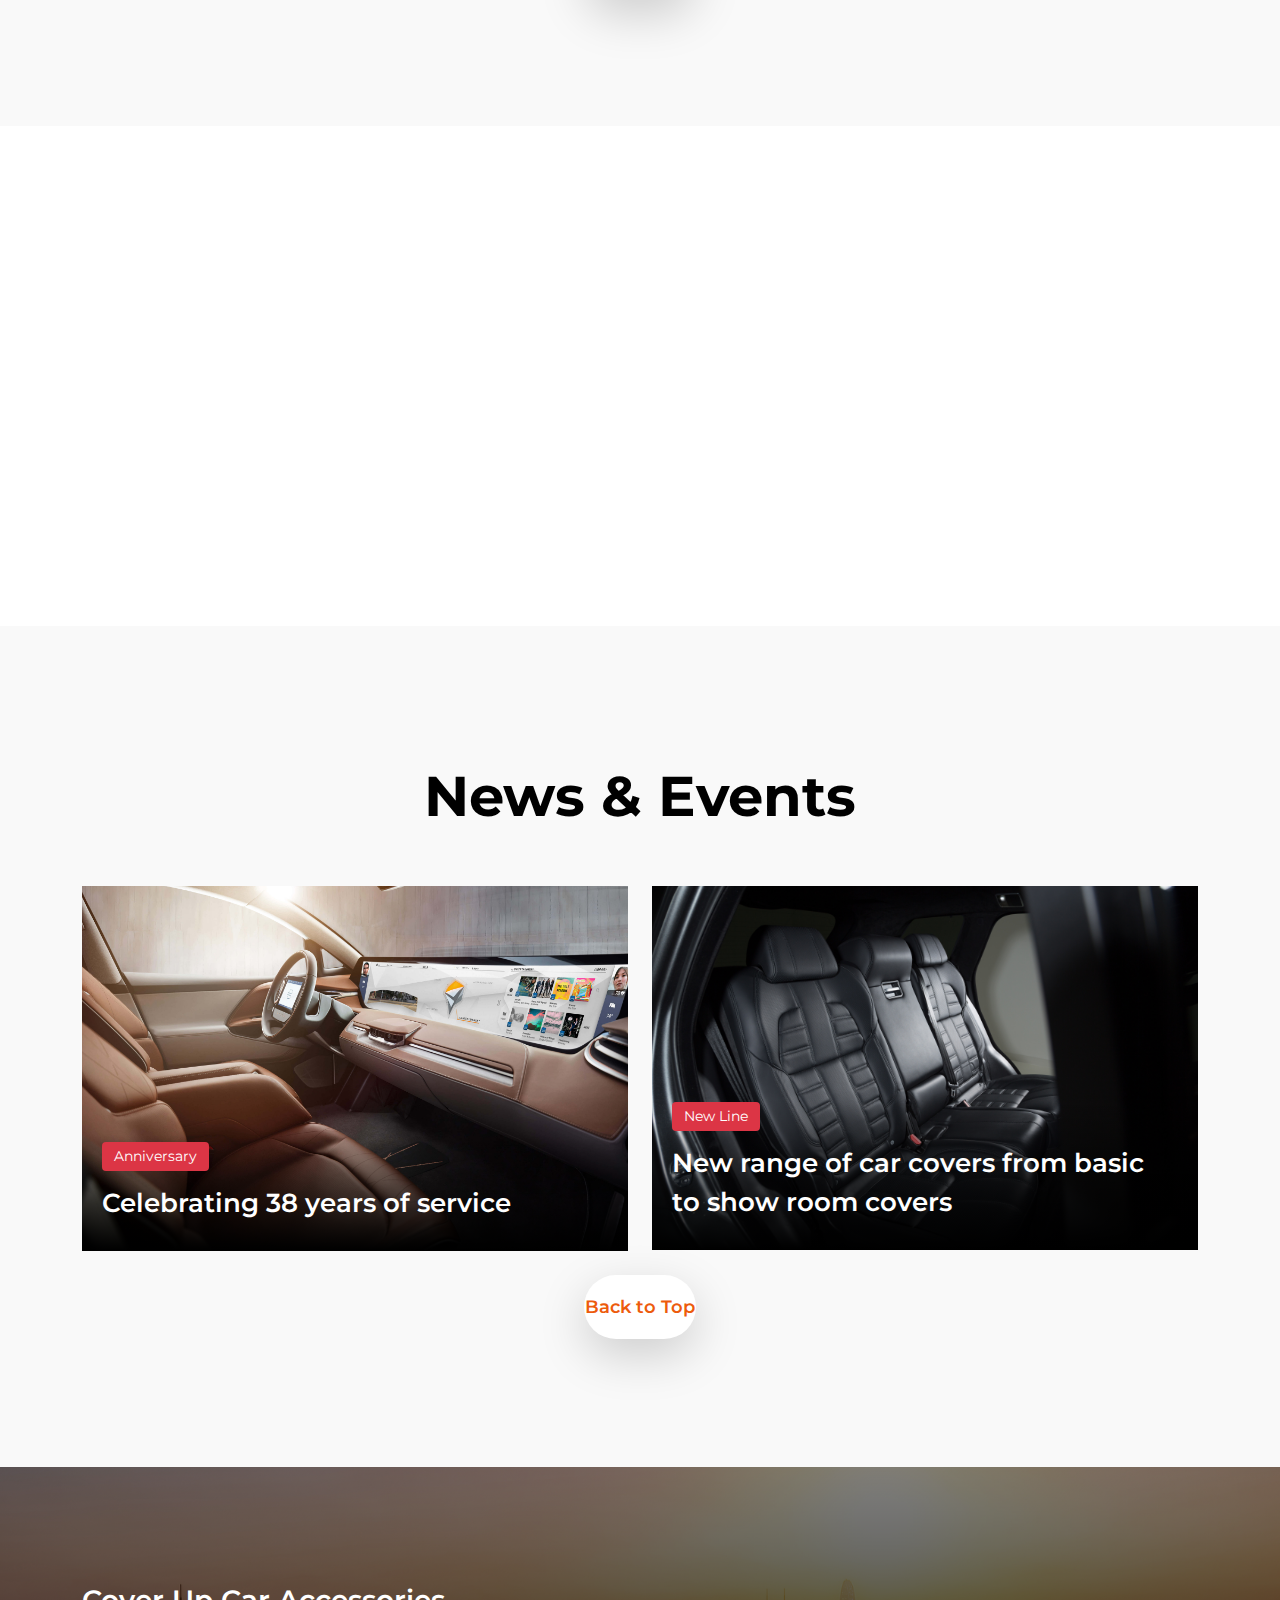
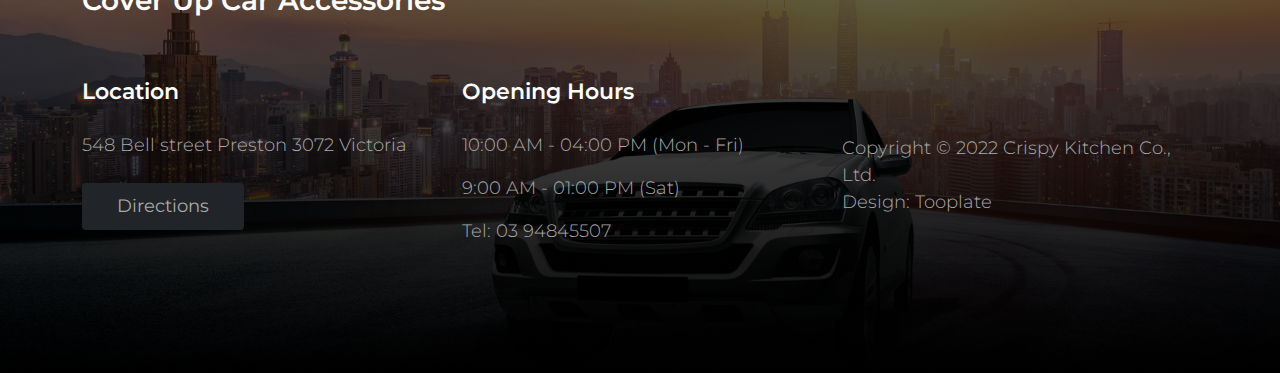
==== commit 10191606: "fixes" ====
--- a/index.html
+++ b/index.html
@@ -31,8 +31,7 @@
     </head>
 
     <body>
-        
-        <nav class="navbar navbar-expand-lg bg-white shadow-lg">
+        <nav class="navbar navbar-expand-lg bg-white shadow-lg" id="top">
             <div class="container">
                 <button class="navbar-toggler" type="button" data-bs-toggle="collapse" data-bs-target="#navbarNav" aria-controls="navbarNav" aria-expanded="false" aria-label="Toggle navigation">
                     <span class="navbar-toggler-icon"></span>
@@ -94,29 +93,29 @@
                         <div class="col-lg-7 col-12">
                             <div id="carouselExampleCaptions" class="carousel carousel-fade hero-carousel slide" data-bs-ride="carousel">
                                 <div class="carousel-inner">
+                                    <div class="carousel-item">
+                                        <div class="carousel-image-wrap">
+                                            <img src="./images/ute_mat_0.jpg" class="img-fluid carousel-image" alt="Ute Rubber Mats">
+                                        </div>
+                                        
+                                        <div class="carousel-caption">
+                                            <h4 class="hero-text">Ute Rubber Mats</h4>
+                                        </div>
+                                    </div>
                                     <div class="carousel-item active">
                                         <div class="carousel-image-wrap">
-                                            <img src="http://www.coverupcaraccessories.com/thumbnailsmall/6x8rubbervtraymat.jpg" class="img-fluid carousel-image" alt="high quality tray rubber mats 6mm">
-                                        </div>
-                                        
-                                        <div class="carousel-caption">
-                                            <h4 class="hero-text">Tray Rubber Mats</h4>
-                                        </div>
-                                    </div>
-                                    <div class="carousel-item">
-                                        <div class="carousel-image-wrap">
-                                            <img src="http://www.coverupcaraccessories.com/thumbnaillarge/DSC00175.JPG" class="img-fluid carousel-image" alt="">
+                                            <img src="./images/seat_cover_0.jpg" class="img-fluid carousel-image" alt="Leather Seat Cover">
                                         </div>
                                         
                                         <div class="carousel-caption">
                                             <div class="d-flex align-items-center">
-                                                <h4 class="hero-text">Middle row Toyota Tarago</h4>
+                                                <h4 class="hero-text">Leather Seat Cover</h4>
                                             </div>
                                         </div>
                                     </div>
                                     <div class="carousel-item">
                                         <div class="carousel-image-wrap">
-                                            <img src="http://www.coverupcaraccessories.com/thumbnaillarge/LEATHERSTEERINGWHEEL.jpg" class="img-fluid carousel-image" alt="">
+                                            <img src="./images/steering_cover_0.jpg" class="img-fluid carousel-image" alt="Leather Steering Wheel Cover">
                                         </div>
                                         
                                         <div class="carousel-caption">
@@ -160,29 +159,13 @@
                         <div class="col-lg-4 col-md-6 col-12">
                             <div class="menu-thumb">
                                 <div class="menu-image-wrap">
-                                    <img src="http://www.coverupcaraccessories.com/thumbnaillarge/BLACKBULLFRONTBLACK2.jpg" class="img-fluid menu-image" alt="">
+                                    <img src="./images/seat_cover_0.jpg" class="img-fluid menu-image" alt="Leather Car Seat Cover">
 
                                     <span class="menu-tag bg-warning">Car Seat Cover</span>
                                 </div>
 
                                 <div class="menu-info d-flex flex-wrap align-items-center">
-                                    <div class="mb-0">CAMRY 50 SERIES LEATHER LOOK 2011 TO 2017</div>
-
-                                    <span class="price-tag bg-white shadow-lg"><small>$</small>240</span>
-                                </div>
-                            </div>
-                        </div>
-
-                        <div class="col-lg-4 col-md-6 col-12">
-                            <div class="menu-thumb">
-                                <div class="56.25-wrap">
-                                    <img src="images/breakfast/brett-jordan-8xt8-HIFqc8-unsplash.jpg" class="img-fluid menu-image" alt="">
-
-                                    <span class="menu-tag bg-warning">Breakfast</span>
-                                </div>
-
-                                <div class="menu-info d-flex flex-wrap align-items-center">
-                                    <div class="mb-0">CAMRY 50 SERIES LEATHER LOOK 2011 TO 2017</div>
+                                    <div class="mb-0">Leather Seat Cover</div>
 
                                     <span class="price-tag bg-white shadow-lg"><small>$</small>240</span>
                                 </div>
@@ -192,15 +175,15 @@
                         <div class="col-lg-4 col-md-6 col-12">
                             <div class="menu-thumb">
                                 <div class="menu-image-wrap">
-                                    <img src="images/breakfast/brett-jordan-8xt8-HIFqc8-unsplash.jpg" class="img-fluid menu-image" alt="">
-
-                                    <span class="menu-tag bg-warning">Breakfast</span>
+                                    <img src="images/steering_cover_0.jpg" class="img-fluid menu-image" alt="Leather Steering Wheel Cover">
+
+                                    <span class="menu-tag bg-warning">Steering Wheel Cover</span>
                                 </div>
 
                                 <div class="menu-info d-flex flex-wrap align-items-center">
-                                    <div class="mb-0">CAMRY 50 SERIES LEATHER LOOK 2011 TO 2017</div>
-
-                                    <span class="price-tag bg-white shadow-lg"><small>$</small>240</span>
+                                    <div class="mb-0">Leather Steering Wheel Cover</div>
+
+                                    <span class="price-tag bg-white shadow-lg"><small>$</small>220</span>
                                 </div>
                             </div>
                         </div>
@@ -208,51 +191,22 @@
                         <div class="col-lg-4 col-md-6 col-12">
                             <div class="menu-thumb">
                                 <div class="menu-image-wrap">
-                                    <img src="images/breakfast/brett-jordan-8xt8-HIFqc8-unsplash.jpg" class="img-fluid menu-image" alt="">
-
-                                    <span class="menu-tag bg-warning">Breakfast</span>
+                                    <img src="images/ute_mat_0.jpg" class="img-fluid menu-image" alt="Ute Rubber Mat">
+
+                                    <span class="menu-tag bg-warning">Ute Mat</span>
                                 </div>
 
                                 <div class="menu-info d-flex flex-wrap align-items-center">
-                                    <div class="mb-0">CAMRY 50 SERIES LEATHER LOOK 2011 TO 2017</div>
-
-                                    <span class="price-tag bg-white shadow-lg"><small>$</small>240</span>
-                                </div>
-                            </div>
-                        </div>
-
-                        <div class="col-lg-4 col-md-6 col-12">
-                            <div class="menu-thumb">
-                                <div class="menu-image-wrap">
-                                    <img src="images/breakfast/brett-jordan-8xt8-HIFqc8-unsplash.jpg" class="img-fluid menu-image" alt="">
-
-                                    <span class="menu-tag bg-warning">Breakfast</span>
-                                </div>
-
-                                <div class="menu-info d-flex flex-wrap align-items-center">
-                                    <div class="mb-0">CAMRY 50 SERIES LEATHER LOOK 2011 TO 2017</div>
-
-                                    <span class="price-tag bg-white shadow-lg"><small>$</small>240</span>
-                                </div>
-                            </div>
-                        </div>
-
-                        <div class="col-lg-4 col-md-6 col-12">
-                            <div class="menu-thumb">
-                                <div class="menu-image-wrap">
-                                    <img src="images/breakfast/brett-jordan-8xt8-HIFqc8-unsplash.jpg" class="img-fluid menu-image" alt="">
-
-                                    <span class="menu-tag bg-warning">Breakfast</span>
-                                </div>
-
-                                <div class="menu-info d-flex flex-wrap align-items-center">
-                                    <div class="mb-0">CAMRY 50 SERIES LEATHER LOOK 2011 TO 2017</div>
-
-                                    <span class="price-tag bg-white shadow-lg"><small>$</small>240</span>
-                                </div>
-                            </div>
-                        </div>
-
+                                    <div class="mb-0">Ute Rubber Mat</div>
+
+                                    <span class="price-tag bg-white shadow-lg"><small>$</small>249.99</span>
+                                </div>
+                            </div>
+                        </div>
+
+                    </div>
+                    <div class="button-layer">
+                        <a class="button bg-white shadow-lg" href="shop.php">Shop</a>
                     </div>
                 </div>
             </section>
@@ -268,7 +222,7 @@
                         <div class="col-lg-6 col-md-6 col-12">
                             <a href="news-detail.php?page=anniversary">
                                 <div class="news-thumb mb-4">
-                                    <img src="images/news/pablo-merchan-montes-Orz90t6o0e4-unsplash.jpg" class="img-fluid news-image" alt="">
+                                    <img src="images/anniversary_0.jpg" class="img-fluid news-image" alt="car with leather interier">
                                 
                                     <div class="news-text-info news-text-info-large">
                                         <span class="category-tag bg-danger">Anniversary</span>
@@ -284,7 +238,7 @@
                         <div class="col-lg-6 col-md-6 col-12">
                             <a href="news-detail.php?page=newline">
                                 <div class="news-thumb mb-4">
-                                    <img src="images/news/pablo-merchan-montes-Orz90t6o0e4-unsplash.jpg" class="img-fluid news-image" alt="">
+                                    <img src="./images/new_line_0.jpg" class="img-fluid news-image" alt="back leather car seats">
                                 
                                     <div class="news-text-info news-text-info-large">
                                         <span class="category-tag bg-danger">New Line</span>
@@ -297,6 +251,9 @@
                             </a>
                         </div>
 
+                    </div>
+                    <div class="button-layer">
+                        <a class="button bg-white shadow-lg" href="#top">Back to Top</a>
                     </div>
                 </div>
             </section>
@@ -434,7 +391,7 @@
         <script src="js/jquery.min.js"></script>
         <script src="js/bootstrap.bundle.min.js"></script>
         <script src="js/custom.js"></script>
-        <script src="js/dropdown.js"></script>
+        <script src="js/scripts.js"></script>
 
     </body>
 </html>
--- a/css/tooplate-crispy-kitchen.css
+++ b/css/tooplate-crispy-kitchen.css
@@ -300,7 +300,7 @@
   padding-bottom: 6rem;
 }
 
-.site-about-header {
+/* .site-about-header {
   background-image: url('../images/header/briana-tozour-V_Nkf1E-vYA-unsplash.jpg');
 }
 
@@ -314,7 +314,7 @@
 
 .site-contact-header {
   background-image: url('../images/header/rod-long-I79Pgmhmy5M-unsplash.jpg');
-}
+} */
 
 .overlay {
   background: linear-gradient(to bottom, rgba(0,0,0,0.5), rgba(0,0,0,0.5) 50%, rgba(0,0,0,1) 100%);
@@ -346,7 +346,7 @@
 }
 
 .video-wrap {
-  background-image: url(https://blog.spoongraphics.co.uk/wp-content/uploads/2019/03/final-lg.jpg);
+  background-image: url(../images/background_car_0.jpg);
   background-size: cover;
   z-index: -100;
   position: absolute;
@@ -500,16 +500,18 @@
 }
 
 .menu-image {
-  display: block;
+  flex-shrink: 0;
+  min-width: 100%;
+  min-height: 100%;
+  object-fit: cover;
 }
 
 .menu-image-wrap {
-  position: relative;
+  display: flex;
+  justify-content: center;
+  align-items: flex-start;
   overflow: hidden;
-  object-fit: cover;
   width: 100%;
-  height: 0;
-  padding-bottom: 100%;
 }
 
 .menu-tag {
@@ -662,7 +664,7 @@
 /*---------------------------------------
   BOOKING FORM            
 -----------------------------------------*/
-#BookingModal .modal-content {
+/* #BookingModal .modal-content {
   border: 0;
   overflow: hidden;
 }
@@ -716,22 +718,44 @@
 
 .booking-form button[type="submit"]:hover {
   background: var(--primary-color);
-}
+} */
 
 .BgImage {
-  background-image: url('../images/alex-haney-CAhjZmVk5H4-unsplash.jpg');
+  background-image: url('../images/background_car_2.jpg');
   background-repeat: no-repeat;
   background-size: cover;
   background-attachment: fixed;
   height: 500px;
 }
 
+.button-layer{
+  min-width: 100%;
+  display: flex;
+  justify-content: center;
+  align-items: center;
+}
+
+.button{
+  background: var(--white-color);
+  border-radius: 100px;
+  color: var(--secondary-color);
+  font-size: var(--menu-font-size);
+  font-weight: var(--font-weight-semibold);
+  display: inline-block;
+  min-width: 10%;
+  max-width: 20%;
+  height: 64px;
+  line-height: 64px;
+  display: flex;
+  justify-content: center;
+  align-items: center;
+}
 
 /*---------------------------------------
   FOOTER              
 -----------------------------------------*/
 .site-footer {
-  background-image: url('../images/daan-evers-tKN1WXrzQ3s-unsplash.jpg');
+  background-image: url('../images/background_car_1.jpg');
   background-repeat: no-repeat;
   background-position: center;
   background-size: cover;
@@ -873,7 +897,7 @@
     padding-bottom: 10px;
   }
 
-  #BookingModal .modal-content {
+  /* #BookingModal .modal-content {
     padding-bottom: 200px;
   }
 
@@ -891,7 +915,7 @@
   #BookingModal .modal-body {
     padding-top: 18px;
     padding-right: 32px;
-  }
+  } */
 }
 
 @media screen and (max-width: 480px) {
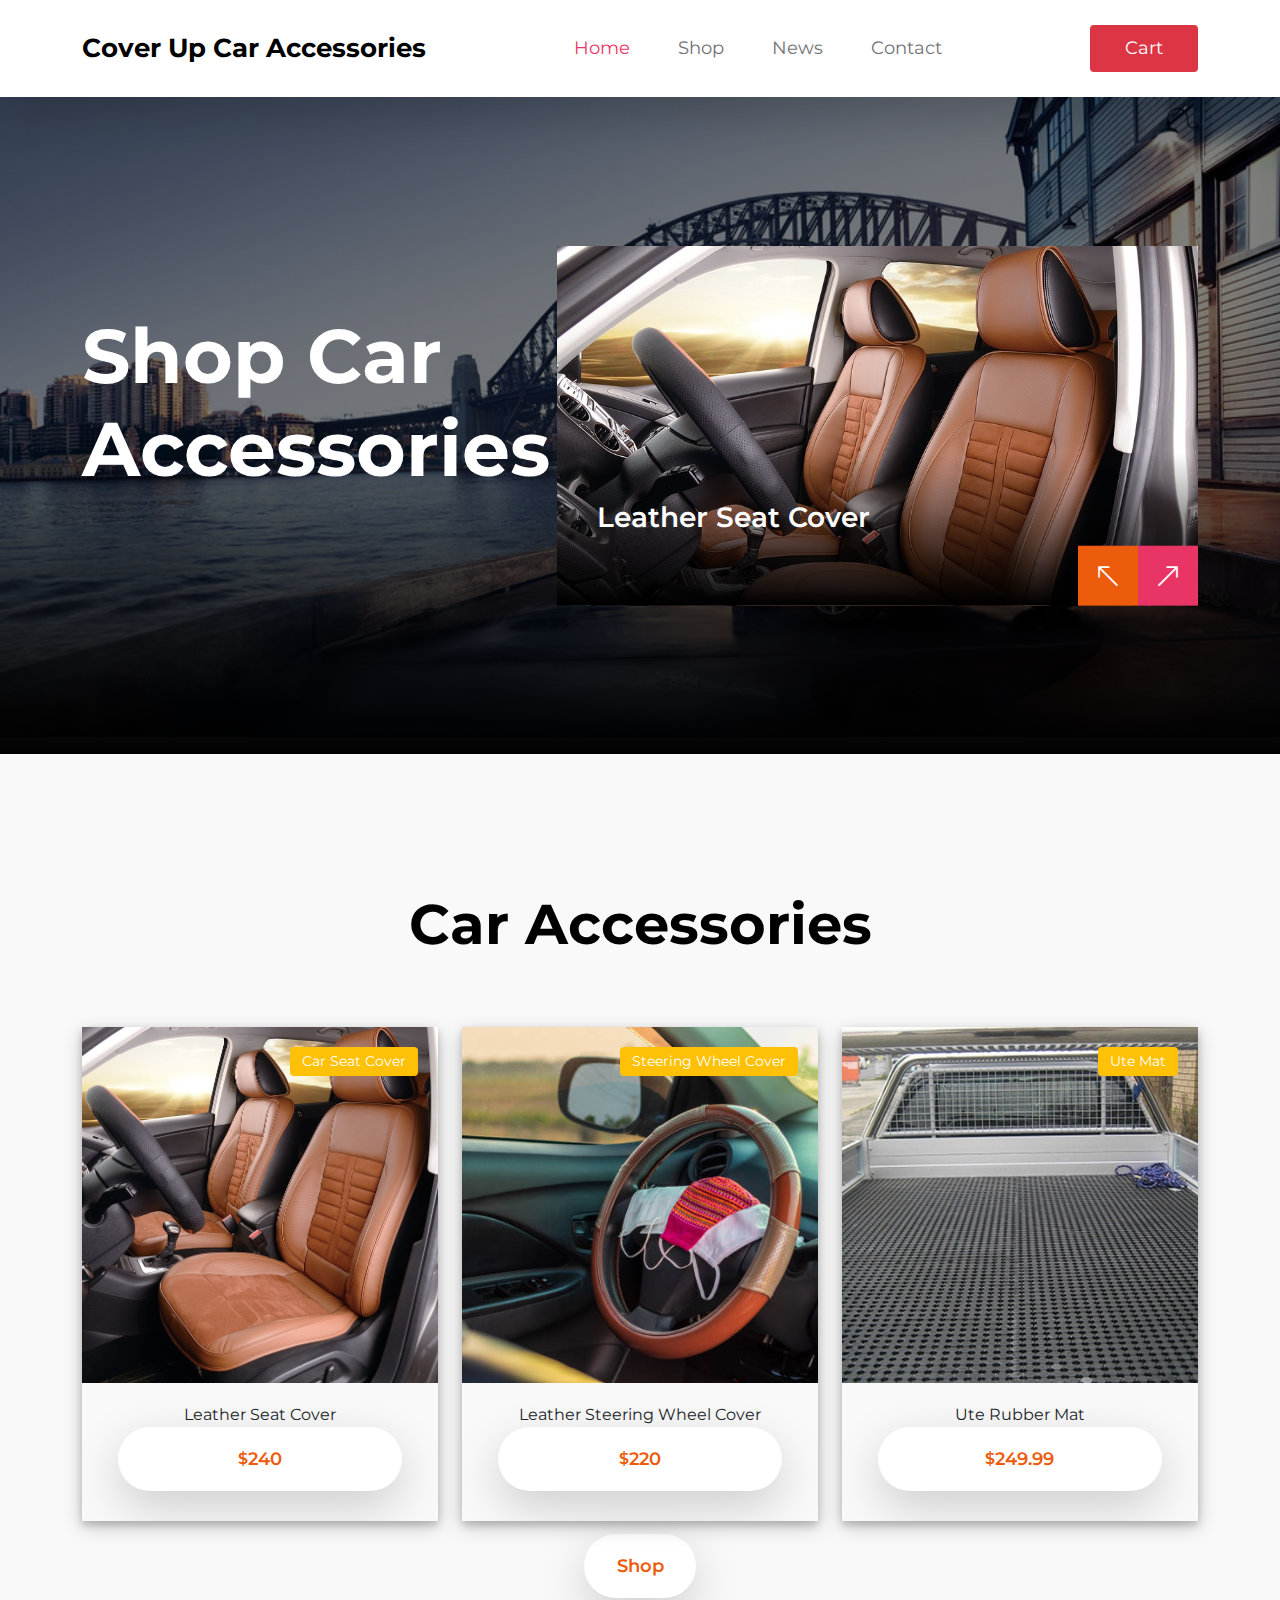
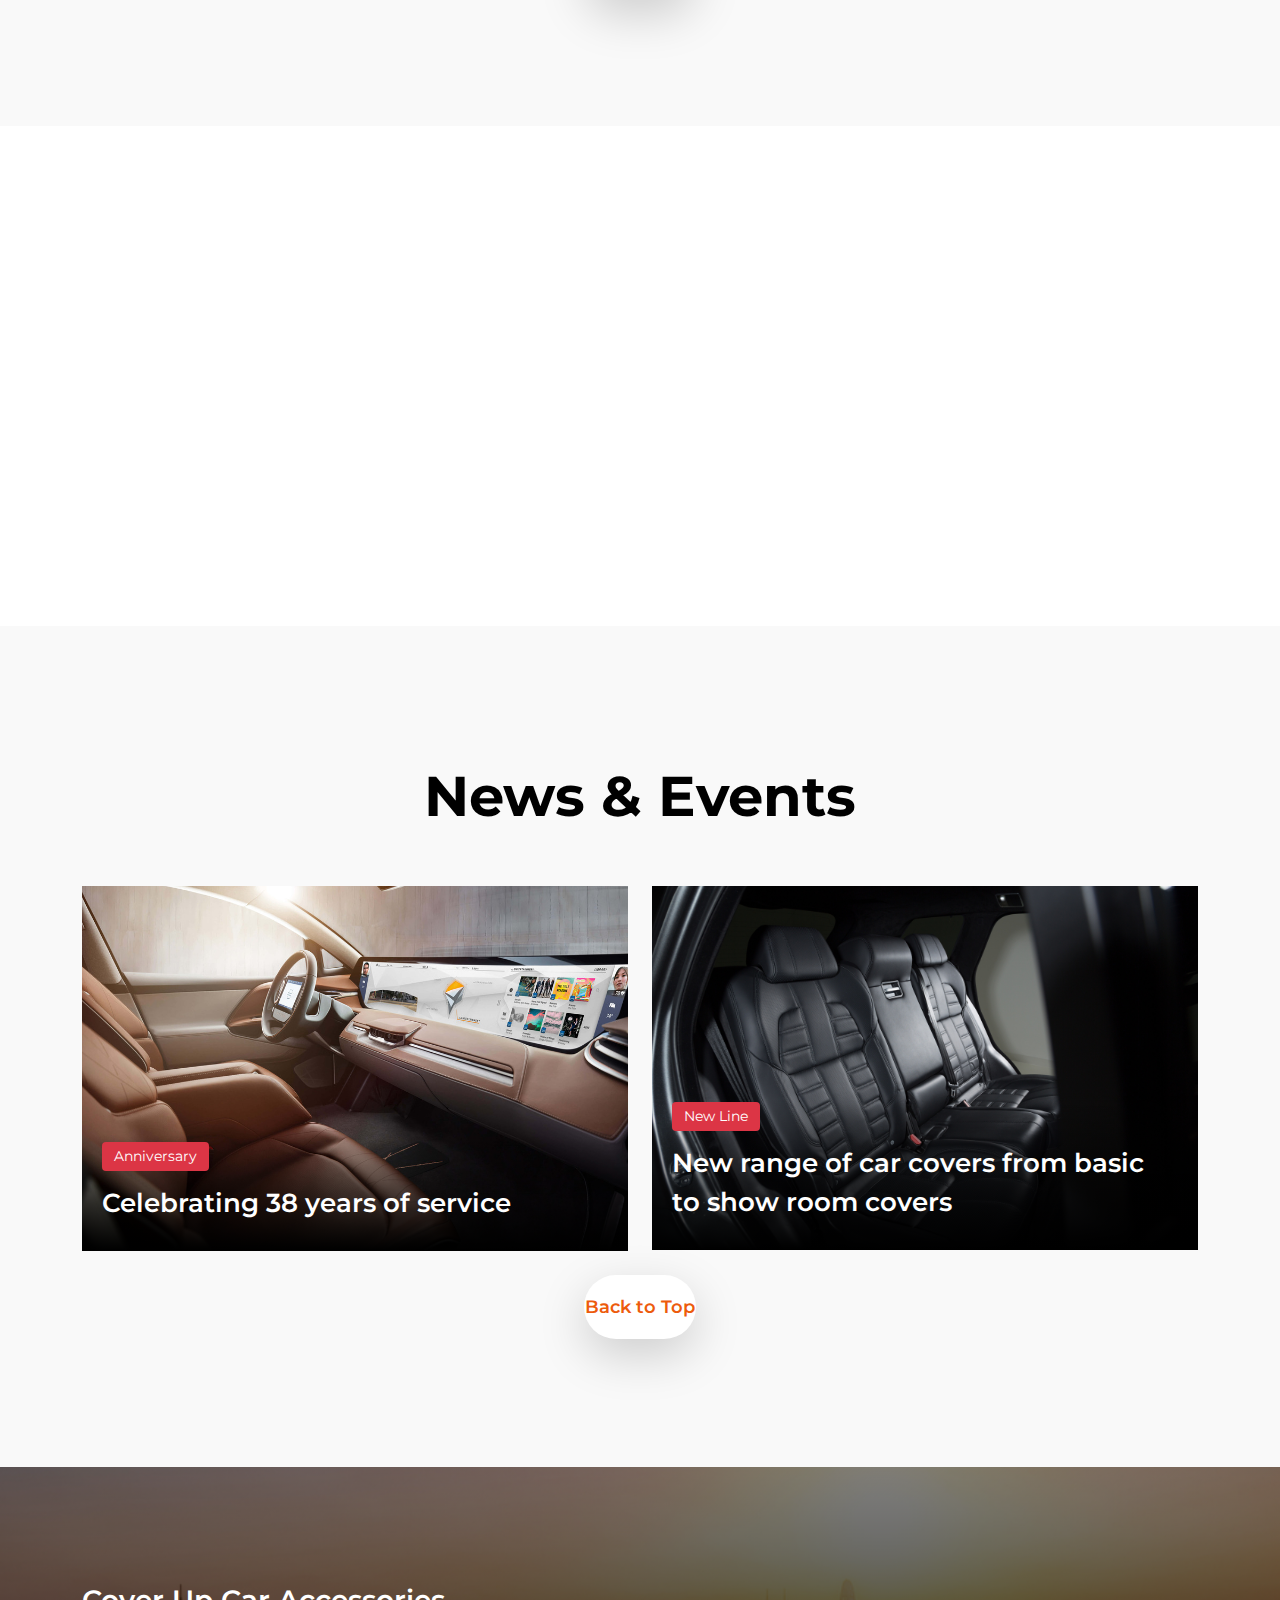
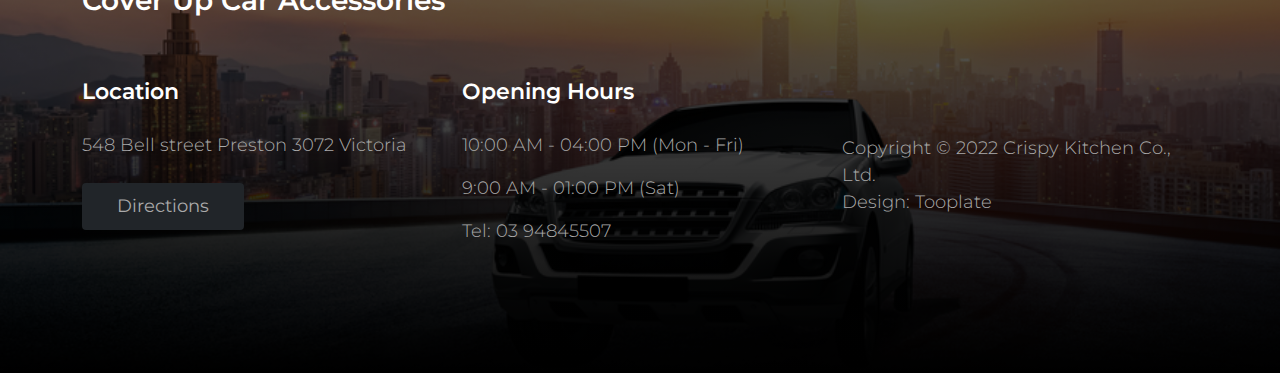
==== commit e548f208: "added icon" ====
--- a/index.html
+++ b/index.html
@@ -7,7 +7,11 @@
         <meta name="description" content="">
         <meta name="author" content="">
 
+        <meta name="robots" content="noimageindex, nofollow, nosnippet">
+
         <title>Cover Up Car Accessories</title>
+
+        <link rel="icon" href="./images/logo.ico">
 
         <!-- CSS FILES -->    
         <link rel="preconnect" href="https://fonts.googleapis.com">
